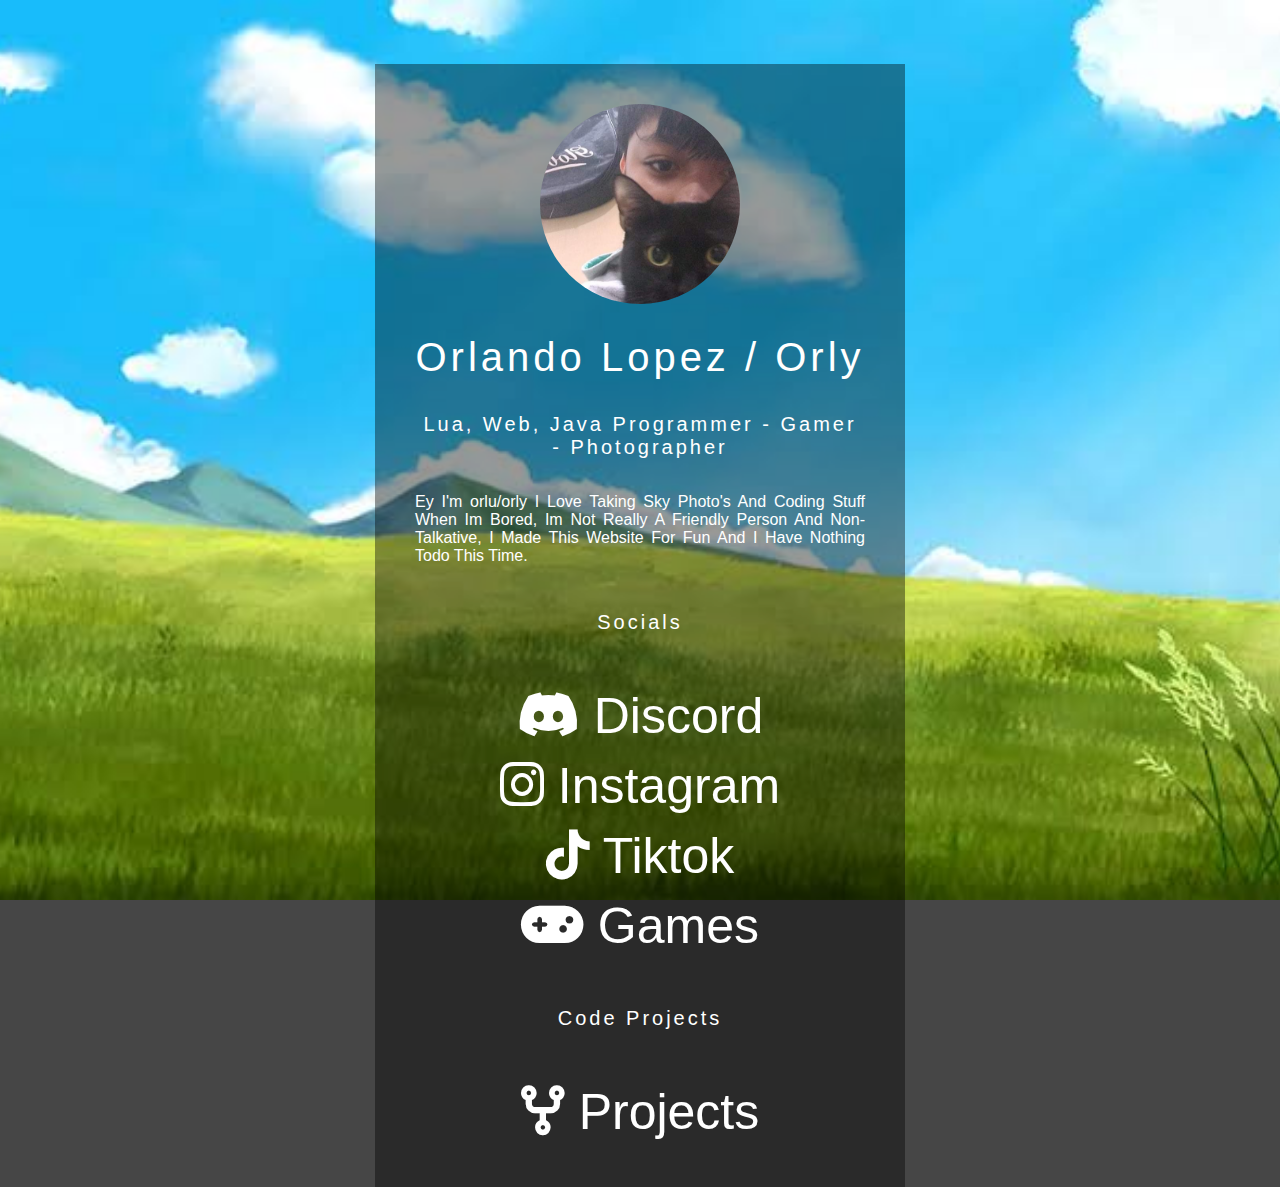
==== orly/index.html @ db02a79a "update" ====
<!DOCTYPE html>
<html>

<head>
  <meta charset="utf-8">
  <link rel="stylesheet" href="https://cdnjs.cloudflare.com/ajax/libs/font-awesome/6.4.2/css/all.min.css">
  <link rel="stylesheet" href="style.css">
  <title>Orly's Personal Webpage</title>
</head>

<body>
  <div class="box">
    <img src="profile.jpg" alt="" class="box-img">
    <h1>Orlando Lopez / Orly</h1>
    <h5>
      Lua, Web, Java Programmer - Gamer - Photographer
    </h5>
    <p>
      Ey I'm orlu/orly I Love Taking Sky Photo's And Coding Stuff When Im Bored, Im Not Really A Friendly Person And
      Non-Talkative, I Made This Website For Fun And I Have Nothing Todo This Time.
    </p>
    <h6>
      Socials
    </h6>
    <ul>
      <li><a href="https://discordapp.com/users/617971869542514702"><i class="fa-brands fa-discord" id="discord"></i>
          Discord</a></li>
      <li><a href="https://www.instagram.com/your_orly/"><i class="fa-brands fa-instagram" id="instagram"></i>
          Instagram</a></li>
      <li><a href="https://www.tiktok.com/@o_r_l_y_"><i class="fa-brands fa-tiktok"></i> Tiktok</a></li>
      <li><a href="Games.html"><i class="fa-solid fa-gamepad" id="games"></i> Games</a></li>
    </ul>
    <ul>
      <h6>Code Projects</h6>
      <li><a href="CodeProjects.html"><i class="fa-solid fa-code-fork"></i> Projects</a></li>
    </ul>
  </div>
</body>

</html>
---- orly/style.css ----
body{
  margin: 0;
  padding: 0;
  background: url(bg.jpg);
  background-repeat: no-repeat;
  background-position: center center;
  background-attachment: fixed;
  background-size: cover;
  background-color: #464646;
}
.box{
  width: 450px;
  background: rgba(0, 0, 0, 0.4);
  padding: 40px;
  text-align: center;
  margin: auto;
  margin-top: 5%;
  color: white;
  font-family: 'Century Gothic',sans-serif;
}
.box-img{
  border-radius: 50%;
  width: 200px;
  height: 200px;
}
.box h1{
  font-size: 40px;
  letter-spacing: 4px;
  font-weight: 100;
}
.box h5{
  font-size: 20px;
  letter-spacing: 3px;
  font-weight: 100;
}
.box p{
  text-align: justify;
}
.box h6{
  font-size: 20px;
  letter-spacing: 3px;
  font-weight: 100;
}
ul{
  margin: 0;
  padding: 0;
}
.box li{
  display: inline-block;
  margin: 6px;
  list-style: none;
}
.box li a{
  color: white;
  text-decoration: none;
  font-size: 50px;
  transition: all ease-in-out 250ms;
}
.box li a:hover{
  color: #b9b9b9;
}
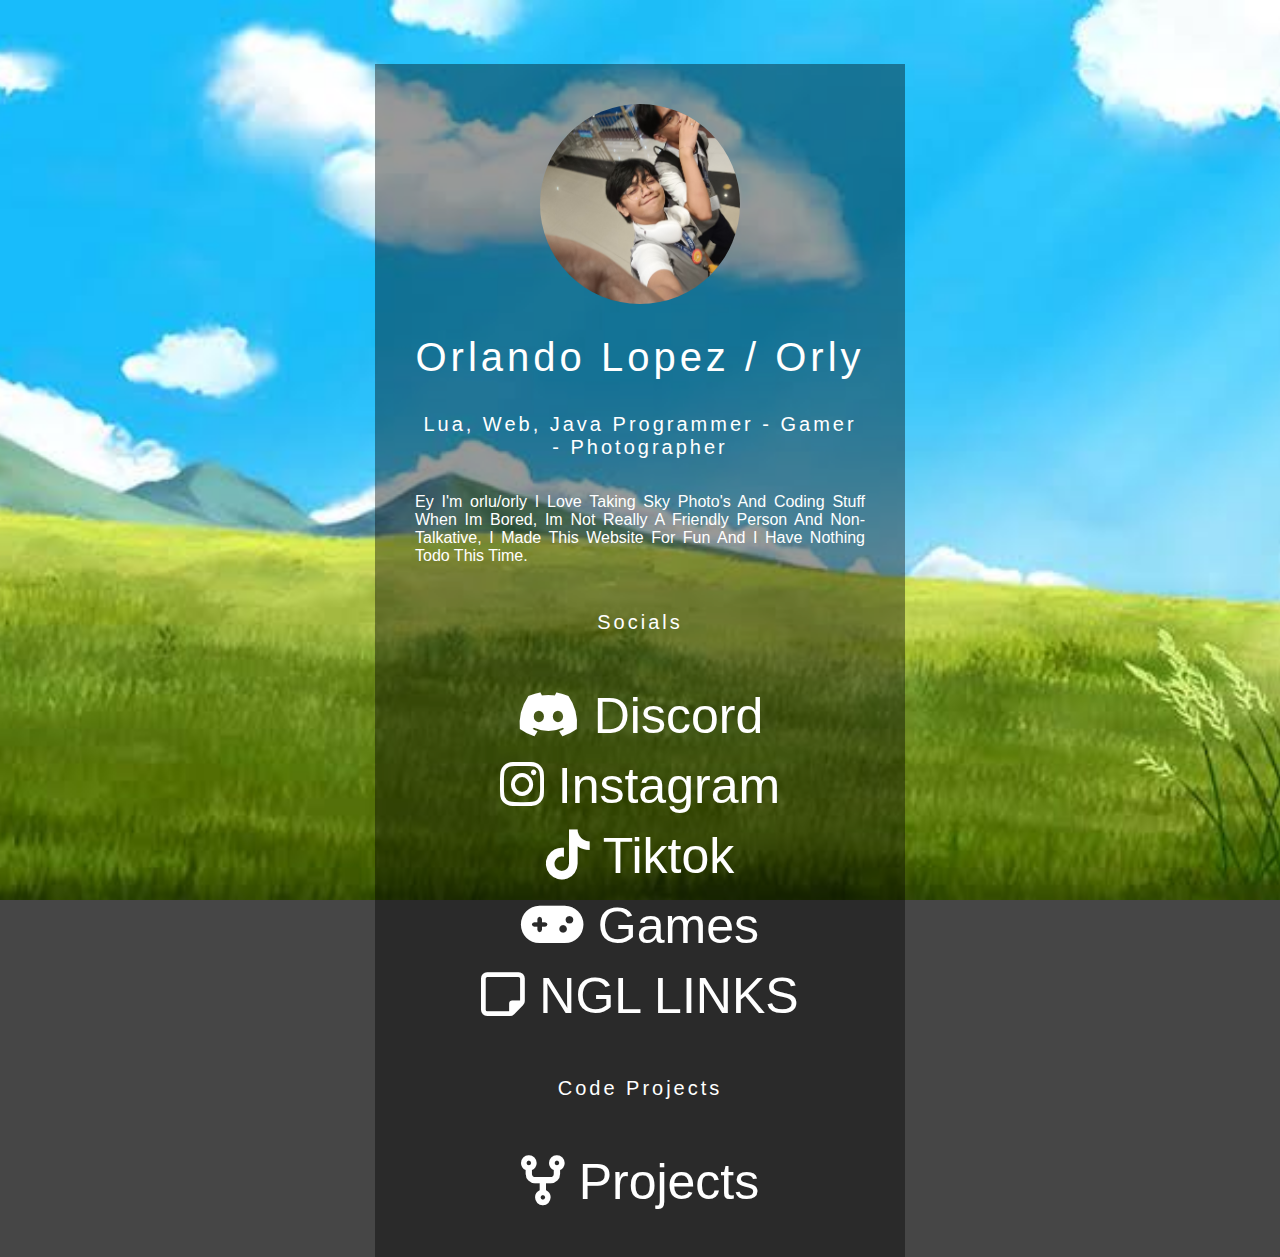
==== commit 10f75b7d: "updateeeeeeeee" ====
--- a/orly/index.html
+++ b/orly/index.html
@@ -29,6 +29,7 @@
           Instagram</a></li>
       <li><a href="https://www.tiktok.com/@o_r_l_y_"><i class="fa-brands fa-tiktok"></i> Tiktok</a></li>
       <li><a href="Games.html"><i class="fa-solid fa-gamepad" id="games"></i> Games</a></li>
+      <li><a href="NGL.html"><i class="fa-regular fa-note-sticky"></i> NGL LINKS</a></li>
     </ul>
     <ul>
       <h6>Code Projects</h6>
